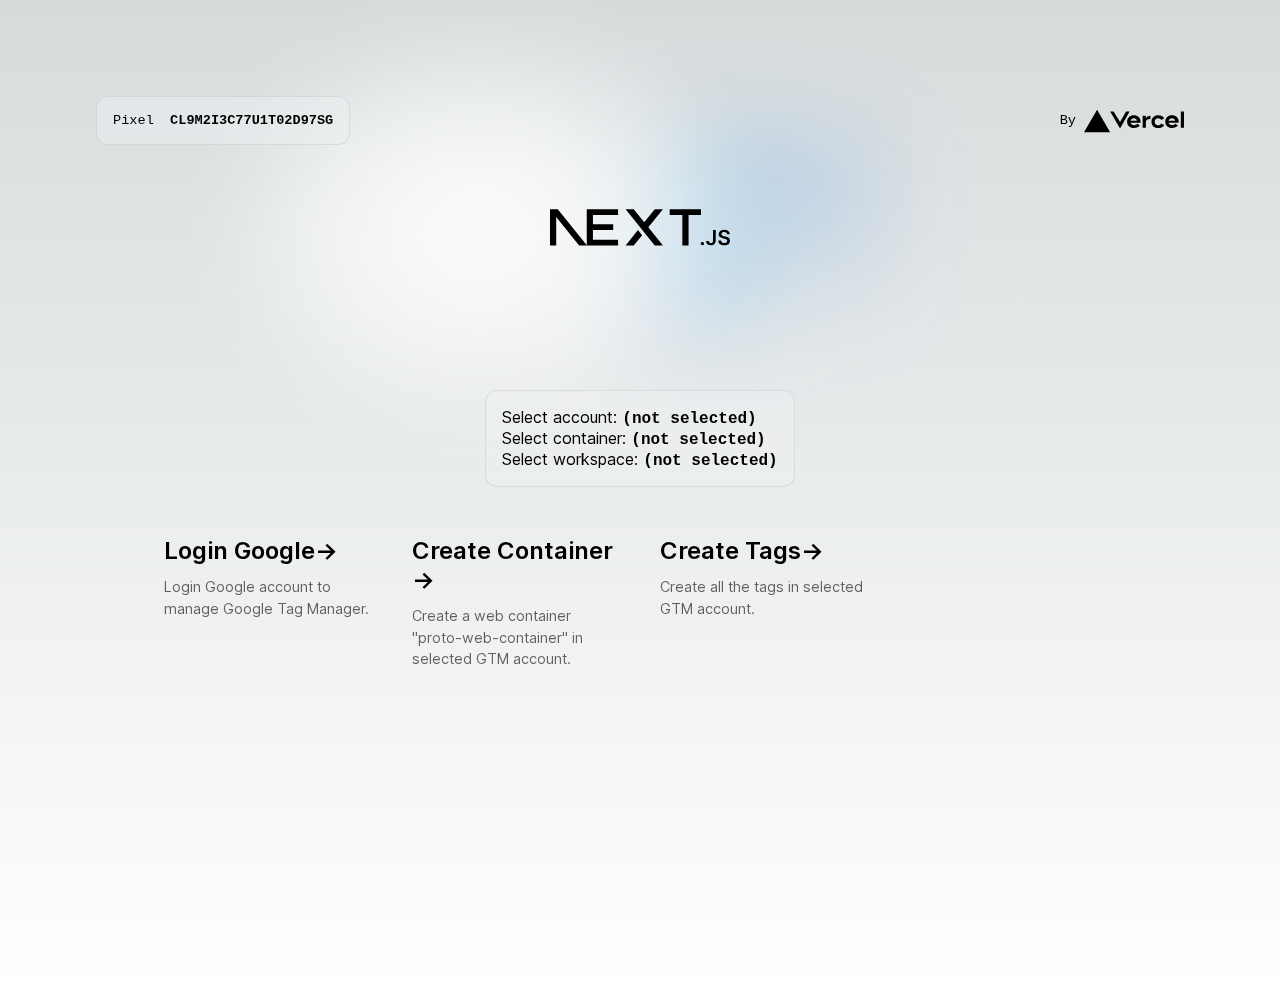
==== index.html @ f596ef92 "Updates" ====
<!DOCTYPE html><html lang="en"><head><meta charSet="utf-8"/><meta name="viewport" content="width=device-width, initial-scale=1"/><link rel="preload" href="/_next/static/media/c9a5bc6a7c948fb0-s.p.woff2" as="font" crossorigin="" type="font/woff2"/><link rel="preload" as="image" href="/vercel.svg" fetchPriority="high"/><link rel="preload" as="image" href="/next.svg" fetchPriority="high"/><link rel="stylesheet" href="/_next/static/css/3585f437b5dd71d5.css" crossorigin="" data-precedence="next"/><link rel="stylesheet" href="/_next/static/css/065574dea08cd1c6.css" crossorigin="" data-precedence="next"/><link rel="preload" as="script" fetchPriority="low" href="/_next/static/chunks/webpack-665f0b15653641d6.js" crossorigin=""/><script src="/_next/static/chunks/fd9d1056-516b58327fb05db5.js" async="" crossorigin=""></script><script src="/_next/static/chunks/938-70be039c1f32b59d.js" async="" crossorigin=""></script><script src="/_next/static/chunks/main-app-c4f321d93712922e.js" async="" crossorigin=""></script><script src="/_next/static/chunks/986-0ae8eedffdc96296.js" async=""></script><script src="/_next/static/chunks/app/page-377731b33143f726.js" async=""></script><script src="/_next/static/chunks/app/layout-56bcc940c32a8d6e.js" async=""></script><title>Create Next App</title><meta name="description" content="Generated by create next app"/><link rel="icon" href="/favicon.ico" type="image/x-icon" sizes="16x16"/><meta name="next-size-adjust"/><script src="/_next/static/chunks/polyfills-c67a75d1b6f99dc8.js" crossorigin="" noModule=""></script></head><body class="__className_e66fe9"><main class="page_main__GlU4n"><div class="page_description__86bsR"><p>Pixel  <code class="page_code__9lUUd">CL9M2I3C77U1T02D97SG</code></p><div><a href="https://vercel.com?utm_source=create-next-app&amp;utm_medium=appdir-template&amp;utm_campaign=create-next-app" target="_blank" rel="noopener noreferrer">By<!-- --> <img alt="Vercel Logo" fetchPriority="high" width="100" height="24" decoding="async" data-nimg="1" class="page_vercelLogo__rOY_u" style="color:transparent" src="/vercel.svg"/></a></div></div><div class="page_center__5oHG7"><img alt="Next.js Logo" fetchPriority="high" width="180" height="37" decoding="async" data-nimg="1" class="page_logo__7fc9l" style="color:transparent" src="/next.svg"/></div><div class="page_gtm_connection__pCqu7"><div><p class="page_center_text__TiXxN">Select account: <code class="page_code__9lUUd">(not selected)</code><br/>Select container: <code class="page_code__9lUUd">(not selected)</code><br/>Select workspace: <code class="page_code__9lUUd">(not selected)</code><br/></p></div><div class="page_grid__f5Kdy"><a class="page_card__QV0Om" target="_blank" rel="noopener noreferrer"><h2>Login Google<span>-&gt;</span></h2><p>Login Google account to manage Google Tag Manager.</p></a><a class="page_card__QV0Om" target="_blank" rel="noopener noreferrer"><h2>Create Container<span>-&gt;</span></h2><p>Create a web container &quot;proto-web-container&quot; in selected GTM account.</p></a><a class="page_card__QV0Om" target="_blank" rel="noopener noreferrer"><h2>Create Tags<span>-&gt;</span></h2><p>Create all the tags in selected GTM account.</p></a></div><p style="display:none">Accounts:</p><div class="page_grid__f5Kdy"></div><p style="display:none">Containers:</p><div class="page_grid__f5Kdy"></div><p style="display:none">Workspaces:</p><div class="page_grid__f5Kdy"></div><p style="display:none">Tags:</p><div class="page_grid__f5Kdy"></div></div></main><script src="/_next/static/chunks/webpack-665f0b15653641d6.js" crossorigin="" async=""></script><script>(self.__next_f=self.__next_f||[]).push([0]);self.__next_f.push([2,null])</script><script>self.__next_f.push([1,"1:HL[\"/_next/static/media/c9a5bc6a7c948fb0-s.p.woff2\",\"font\",{\"crossOrigin\":\"\",\"type\":\"font/woff2\"}]\n2:HL[\"/_next/static/css/3585f437b5dd71d5.css\",\"style\",{\"crossOrigin\":\"\"}]\n0:\"$L3\"\n"])</script><script>self.__next_f.push([1,"4:HL[\"/_next/static/css/065574dea08cd1c6.css\",\"style\",{\"crossOrigin\":\"\"}]\n"])</script><script>self.__next_f.push([1,"5:I[7690,[],\"\"]\n7:I[7831,[],\"\"]\n8:I[1471,[\"986\",\"static/chunks/986-0ae8eedffdc96296.js\",\"931\",\"static/chunks/app/page-377731b33143f726.js\"],\"\"]\n9:I[5613,[],\"\"]\na:I[1778,[],\"\"]\nb:I[189,[\"185\",\"static/chunks/app/layout-56bcc940c32a8d6e.js\"],\"\"]\nd:I[8955,[],\"\"]\n"])</script><script>self.__next_f.push([1,"3:[[[\"$\",\"link\",\"0\",{\"rel\":\"stylesheet\",\"href\":\"/_next/static/css/3585f437b5dd71d5.css\",\"precedence\":\"next\",\"crossOrigin\":\"\"}]],[\"$\",\"$L5\",null,{\"buildId\":\"qOsX9T-ETbEd7S3Q0DrpA\",\"assetPrefix\":\"\",\"initialCanonicalUrl\":\"/\",\"initialTree\":[\"\",{\"children\":[\"__PAGE__\",{}]},\"$undefined\",\"$undefined\",true],\"initialSeedData\":[\"\",{\"children\":[\"__PAGE__\",{},[\"$L6\",[\"$\",\"$L7\",null,{\"propsForComponent\":{\"params\":{}},\"Component\":\"$8\",\"isStaticGeneration\":true}],null]]},[null,[\"$\",\"html\",null,{\"lang\":\"en\",\"children\":[\"$\",\"body\",null,{\"className\":\"__className_e66fe9\",\"children\":[[\"$\",\"$L9\",null,{\"parallelRouterKey\":\"children\",\"segmentPath\":[\"children\"],\"loading\":\"$undefined\",\"loadingStyles\":\"$undefined\",\"loadingScripts\":\"$undefined\",\"hasLoading\":false,\"error\":\"$undefined\",\"errorStyles\":\"$undefined\",\"errorScripts\":\"$undefined\",\"template\":[\"$\",\"$La\",null,{}],\"templateStyles\":\"$undefined\",\"templateScripts\":\"$undefined\",\"notFound\":[[\"$\",\"title\",null,{\"children\":\"404: This page could not be found.\"}],[\"$\",\"div\",null,{\"style\":{\"fontFamily\":\"system-ui,\\\"Segoe UI\\\",Roboto,Helvetica,Arial,sans-serif,\\\"Apple Color Emoji\\\",\\\"Segoe UI Emoji\\\"\",\"height\":\"100vh\",\"textAlign\":\"center\",\"display\":\"flex\",\"flexDirection\":\"column\",\"alignItems\":\"center\",\"justifyContent\":\"center\"},\"children\":[\"$\",\"div\",null,{\"children\":[[\"$\",\"style\",null,{\"dangerouslySetInnerHTML\":{\"__html\":\"body{color:#000;background:#fff;margin:0}.next-error-h1{border-right:1px solid rgba(0,0,0,.3)}@media (prefers-color-scheme:dark){body{color:#fff;background:#000}.next-error-h1{border-right:1px solid rgba(255,255,255,.3)}}\"}}],[\"$\",\"h1\",null,{\"className\":\"next-error-h1\",\"style\":{\"display\":\"inline-block\",\"margin\":\"0 20px 0 0\",\"padding\":\"0 23px 0 0\",\"fontSize\":24,\"fontWeight\":500,\"verticalAlign\":\"top\",\"lineHeight\":\"49px\"},\"children\":\"404\"}],[\"$\",\"div\",null,{\"style\":{\"display\":\"inline-block\"},\"children\":[\"$\",\"h2\",null,{\"style\":{\"fontSize\":14,\"fontWeight\":400,\"lineHeight\":\"49px\",\"margin\":0},\"children\":\"This page could not be found.\"}]}]]}]}]],\"notFoundStyles\":[],\"styles\":[[\"$\",\"link\",\"0\",{\"rel\":\"stylesheet\",\"href\":\"/_next/static/css/065574dea08cd1c6.css\",\"precedence\":\"next\",\"crossOrigin\":\"\"}]]}],[\"$\",\"$Lb\",null,{}]]}]}],null]],\"initialHead\":[false,\"$Lc\"],\"globalErrorComponent\":\"$d\"}]]\n"])</script><script>self.__next_f.push([1,"c:[[\"$\",\"meta\",\"0\",{\"name\":\"viewport\",\"content\":\"width=device-width, initial-scale=1\"}],[\"$\",\"meta\",\"1\",{\"charSet\":\"utf-8\"}],[\"$\",\"title\",\"2\",{\"children\":\"Create Next App\"}],[\"$\",\"meta\",\"3\",{\"name\":\"description\",\"content\":\"Generated by create next app\"}],[\"$\",\"link\",\"4\",{\"rel\":\"icon\",\"href\":\"/favicon.ico\",\"type\":\"image/x-icon\",\"sizes\":\"16x16\"}],[\"$\",\"meta\",\"5\",{\"name\":\"next-size-adjust\"}]]\n6:null\n"])</script><script>self.__next_f.push([1,""])</script></body></html>
---- _next/static/css/3585f437b5dd71d5.css ----
@font-face{font-family:__Inter_e66fe9;font-style:normal;font-weight:100 900;font-display:swap;src:url(/_next/static/media/ec159349637c90ad-s.woff2) format("woff2");unicode-range:U+0460-052f,U+1c80-1c88,U+20b4,U+2de0-2dff,U+a640-a69f,U+fe2e-fe2f}@font-face{font-family:__Inter_e66fe9;font-style:normal;font-weight:100 900;font-display:swap;src:url(/_next/static/media/513657b02c5c193f-s.woff2) format("woff2");unicode-range:U+0301,U+0400-045f,U+0490-0491,U+04b0-04b1,U+2116}@font-face{font-family:__Inter_e66fe9;font-style:normal;font-weight:100 900;font-display:swap;src:url(/_next/static/media/fd4db3eb5472fc27-s.woff2) format("woff2");unicode-range:U+1f??}@font-face{font-family:__Inter_e66fe9;font-style:normal;font-weight:100 900;font-display:swap;src:url(/_next/static/media/51ed15f9841b9f9d-s.woff2) format("woff2");unicode-range:U+0370-03ff}@font-face{font-family:__Inter_e66fe9;font-style:normal;font-weight:100 900;font-display:swap;src:url(/_next/static/media/05a31a2ca4975f99-s.woff2) format("woff2");unicode-range:U+0102-0103,U+0110-0111,U+0128-0129,U+0168-0169,U+01a0-01a1,U+01af-01b0,U+0300-0301,U+0303-0304,U+0308-0309,U+0323,U+0329,U+1ea0-1ef9,U+20ab}@font-face{font-family:__Inter_e66fe9;font-style:normal;font-weight:100 900;font-display:swap;src:url(/_next/static/media/d6b16ce4a6175f26-s.woff2) format("woff2");unicode-range:U+0100-02af,U+0304,U+0308,U+0329,U+1e00-1e9f,U+1ef2-1eff,U+2020,U+20a0-20ab,U+20ad-20cf,U+2113,U+2c60-2c7f,U+a720-a7ff}@font-face{font-family:__Inter_e66fe9;font-style:normal;font-weight:100 900;font-display:swap;src:url(/_next/static/media/c9a5bc6a7c948fb0-s.p.woff2) format("woff2");unicode-range:U+00??,U+0131,U+0152-0153,U+02bb-02bc,U+02c6,U+02da,U+02dc,U+0304,U+0308,U+0329,U+2000-206f,U+2074,U+20ac,U+2122,U+2191,U+2193,U+2212,U+2215,U+feff,U+fffd}@font-face{font-family:__Inter_Fallback_e66fe9;src:local("Arial");ascent-override:90.20%;descent-override:22.48%;line-gap-override:0.00%;size-adjust:107.40%}.__className_e66fe9{font-family:__Inter_e66fe9,__Inter_Fallback_e66fe9;font-style:normal}:root{--max-width:1100px;--border-radius:12px;--font-mono:ui-monospace,Menlo,Monaco,"Cascadia Mono","Segoe UI Mono","Roboto Mono","Oxygen Mono","Ubuntu Monospace","Source Code Pro","Fira Mono","Droid Sans Mono","Courier New",monospace;--foreground-rgb:0,0,0;--background-start-rgb:214,219,220;--background-end-rgb:255,255,255;--primary-glow:conic-gradient(from 180deg at 50% 50%,#16abff33 0deg,#0885ff33 55deg,#54d6ff33 120deg,#0071ff33 160deg,transparent 360deg);--secondary-glow:radial-gradient(#fff,hsla(0,0%,100%,0));--tile-start-rgb:239,245,249;--tile-end-rgb:228,232,233;--tile-border:conic-gradient(#00000080,#00000040,#00000030,#00000020,#00000010,#00000010,#00000080);--callout-rgb:238,240,241;--callout-border-rgb:172,175,176;--card-rgb:180,185,188;--card-border-rgb:131,134,135}@media (prefers-color-scheme:dark){:root{--foreground-rgb:255,255,255;--background-start-rgb:0,0,0;--background-end-rgb:0,0,0;--primary-glow:radial-gradient(rgba(1,65,255,.4),rgba(1,65,255,0));--secondary-glow:linear-gradient(to bottom right,rgba(1,65,255,0),rgba(1,65,255,0),rgba(1,65,255,.3));--tile-start-rgb:2,13,46;--tile-end-rgb:2,5,19;--tile-border:conic-gradient(#ffffff80,#ffffff40,#ffffff30,#ffffff20,#ffffff10,#ffffff10,#ffffff80);--callout-rgb:20,20,20;--callout-border-rgb:108,108,108;--card-rgb:100,100,100;--card-border-rgb:200,200,200}}*{box-sizing:border-box;padding:0;margin:0}body,html{max-width:100vw;overflow-x:hidden}body{color:rgb(var(--foreground-rgb));background:linear-gradient(to bottom,transparent,rgb(var(--background-end-rgb))) rgb(var(--background-start-rgb))}a{color:inherit;text-decoration:none}@media (prefers-color-scheme:dark){html{color-scheme:dark}}
---- _next/static/css/065574dea08cd1c6.css ----
.page_main__GlU4n{padding:6rem;min-height:100vh}.page_gtm_connection__pCqu7,.page_main__GlU4n{display:flex;flex-direction:column;justify-content:space-between;align-items:center}.page_gtm_connection__pCqu7{padding:3rem;max-width:100%}.page_center_text__TiXxN{position:relative;margin:2rem;padding:1rem;background-color:rgba(var(--callout-rgb),.5);border:1px solid rgba(var(--callout-border-rgb),.3);border-radius:var(--border-radius)}.page_description__86bsR{display:inherit;justify-content:inherit;align-items:inherit;font-size:.85rem;max-width:var(--max-width);width:100%;z-index:2;font-family:var(--font-mono)}.page_description__86bsR a{display:flex;justify-content:center;align-items:center;gap:.5rem}.page_description__86bsR p{position:relative;margin:0;padding:1rem;background-color:rgba(var(--callout-rgb),.5);border:1px solid rgba(var(--callout-border-rgb),.3);border-radius:var(--border-radius)}.page_code__9lUUd{font-weight:700;font-family:var(--font-mono)}.page_grid__f5Kdy{display:grid;grid-template-columns:repeat(4,minmax(25%,auto));max-width:100%;width:var(--max-width);margin-bottom:2rem}.page_card__QV0Om{padding:1rem 1.2rem;border-radius:var(--border-radius);background:rgba(var(--card-rgb),0);border:1px solid rgba(var(--card-border-rgb),0);transition:background .2s,border .2s}.page_card__QV0Om span{display:inline-block;transition:transform .2s}.page_card__QV0Om h2{font-weight:600;margin-bottom:.7rem}.page_card__QV0Om p{margin:0;opacity:.6;font-size:.9rem;line-height:1.5;max-width:30ch}.page_center__5oHG7{display:flex;justify-content:center;align-items:center;position:relative;padding:4rem 0}.page_center__5oHG7:before{background:var(--secondary-glow);border-radius:50%;width:480px;height:360px;margin-left:-400px}.page_center__5oHG7:after{background:var(--primary-glow);width:240px;height:180px;z-index:-1}.page_center__5oHG7:after,.page_center__5oHG7:before{content:"";left:50%;position:absolute;filter:blur(45px);transform:translateZ(0)}.page_logo__7fc9l{position:relative}@media (hover:hover) and (pointer:fine){.page_card__QV0Om:hover{background:rgba(var(--card-rgb),.1);border:1px solid rgba(var(--card-border-rgb),.15)}.page_card__QV0Om:hover span{transform:translateX(4px)}}@media (prefers-reduced-motion){.page_card__QV0Om:hover span{transform:none}}@media (max-width:700px){.page_content__kDoxQ{padding:4rem}.page_grid__f5Kdy{grid-template-columns:1fr;margin-bottom:120px;max-width:320px;text-align:center}.page_card__QV0Om{padding:1rem 2.5rem}.page_card__QV0Om h2{margin-bottom:.5rem}.page_center__5oHG7{padding:8rem 0 6rem}.page_center__5oHG7:before{transform:none;height:300px}.page_description__86bsR{font-size:.8rem}.page_description__86bsR a{padding:1rem}.page_description__86bsR div,.page_description__86bsR p{display:flex;justify-content:center;position:fixed;width:100%}.page_description__86bsR p{align-items:center;inset:0 0 auto;padding:2rem 1rem 1.4rem;border-radius:0;border:none;border-bottom:1px solid rgba(var(--callout-border-rgb),.25);background:linear-gradient(to bottom,rgba(var(--background-start-rgb),1),rgba(var(--callout-rgb),.5));background-clip:padding-box;-webkit-backdrop-filter:blur(24px);backdrop-filter:blur(24px)}.page_description__86bsR div{align-items:flex-end;pointer-events:none;inset:auto 0 0;padding:2rem;height:200px;background:linear-gradient(to bottom,transparent 0,rgb(var(--background-end-rgb)) 40%);z-index:1}}@media (min-width:701px) and (max-width:1120px){.page_grid__f5Kdy{grid-template-columns:repeat(2,50%)}}@media (prefers-color-scheme:dark){.page_vercelLogo__rOY_u{filter:invert(1)}.page_logo__7fc9l{filter:invert(1) drop-shadow(0 0 .3rem #ffffff70)}}@keyframes page_rotate__durgN{0%{transform:rotate(1turn)}to{transform:rotate(0deg)}}
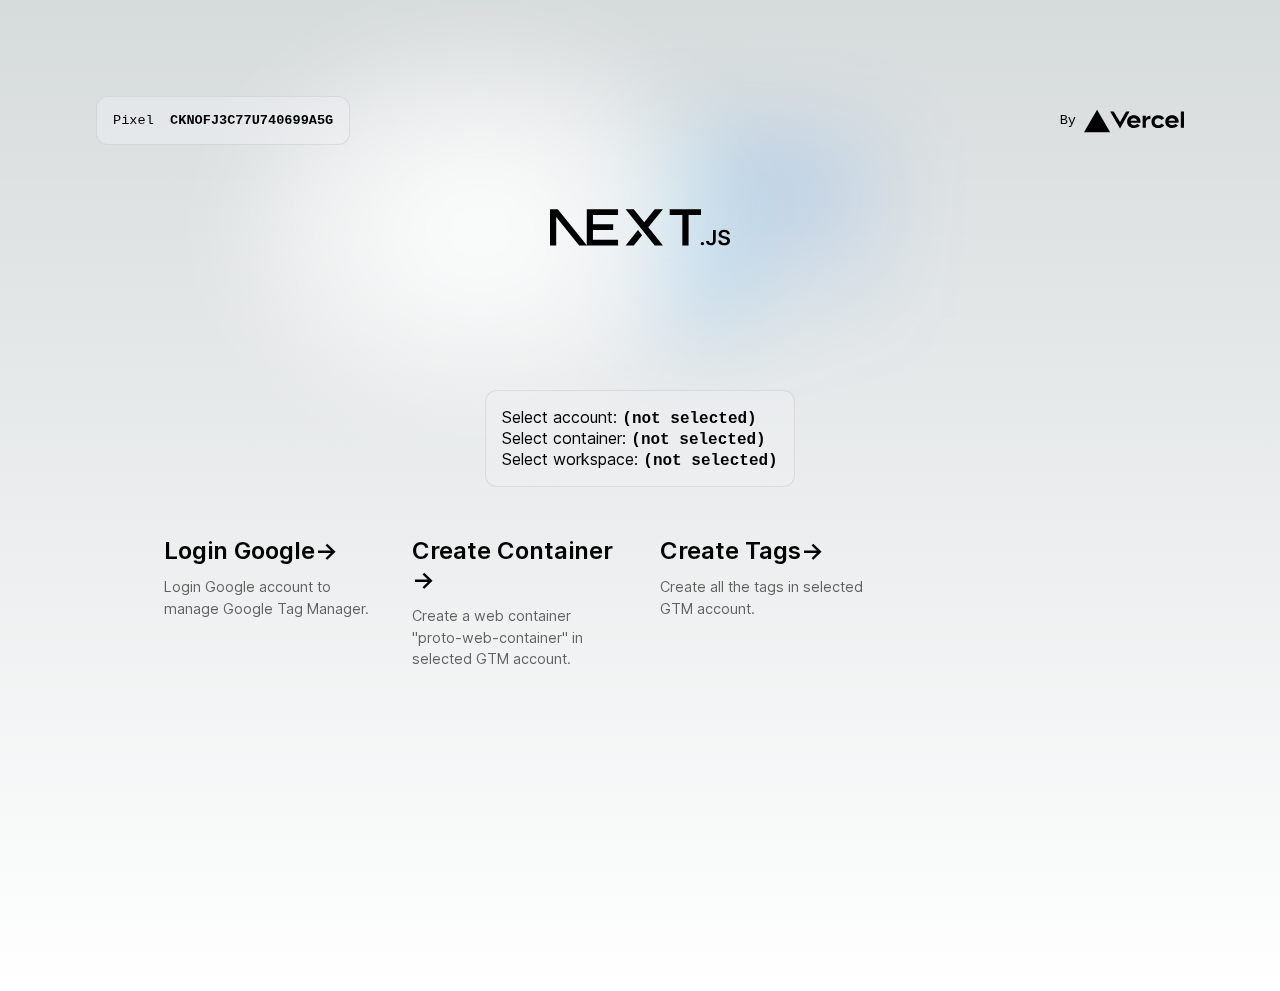
==== commit 75fbb0e4: "Updates" ====
--- a/index.html
+++ b/index.html
@@ -1 +1 @@
-<!DOCTYPE html><html lang="en"><head><meta charSet="utf-8"/><meta name="viewport" content="width=device-width, initial-scale=1"/><link rel="preload" href="/_next/static/media/c9a5bc6a7c948fb0-s.p.woff2" as="font" crossorigin="" type="font/woff2"/><link rel="preload" as="image" href="/vercel.svg" fetchPriority="high"/><link rel="preload" as="image" href="/next.svg" fetchPriority="high"/><link rel="stylesheet" href="/_next/static/css/3585f437b5dd71d5.css" crossorigin="" data-precedence="next"/><link rel="stylesheet" href="/_next/static/css/065574dea08cd1c6.css" crossorigin="" data-precedence="next"/><link rel="preload" as="script" fetchPriority="low" href="/_next/static/chunks/webpack-665f0b15653641d6.js" crossorigin=""/><script src="/_next/static/chunks/fd9d1056-516b58327fb05db5.js" async="" crossorigin=""></script><script src="/_next/static/chunks/938-70be039c1f32b59d.js" async="" crossorigin=""></script><script src="/_next/static/chunks/main-app-c4f321d93712922e.js" async="" crossorigin=""></script><script src="/_next/static/chunks/986-0ae8eedffdc96296.js" async=""></script><script src="/_next/static/chunks/app/page-377731b33143f726.js" async=""></script><script src="/_next/static/chunks/app/layout-56bcc940c32a8d6e.js" async=""></script><title>Create Next App</title><meta name="description" content="Generated by create next app"/><link rel="icon" href="/favicon.ico" type="image/x-icon" sizes="16x16"/><meta name="next-size-adjust"/><script src="/_next/static/chunks/polyfills-c67a75d1b6f99dc8.js" crossorigin="" noModule=""></script></head><body class="__className_e66fe9"><main class="page_main__GlU4n"><div class="page_description__86bsR"><p>Pixel  <code class="page_code__9lUUd">CL9M2I3C77U1T02D97SG</code></p><div><a href="https://vercel.com?utm_source=create-next-app&amp;utm_medium=appdir-template&amp;utm_campaign=create-next-app" target="_blank" rel="noopener noreferrer">By<!-- --> <img alt="Vercel Logo" fetchPriority="high" width="100" height="24" decoding="async" data-nimg="1" class="page_vercelLogo__rOY_u" style="color:transparent" src="/vercel.svg"/></a></div></div><div class="page_center__5oHG7"><img alt="Next.js Logo" fetchPriority="high" width="180" height="37" decoding="async" data-nimg="1" class="page_logo__7fc9l" style="color:transparent" src="/next.svg"/></div><div class="page_gtm_connection__pCqu7"><div><p class="page_center_text__TiXxN">Select account: <code class="page_code__9lUUd">(not selected)</code><br/>Select container: <code class="page_code__9lUUd">(not selected)</code><br/>Select workspace: <code class="page_code__9lUUd">(not selected)</code><br/></p></div><div class="page_grid__f5Kdy"><a class="page_card__QV0Om" target="_blank" rel="noopener noreferrer"><h2>Login Google<span>-&gt;</span></h2><p>Login Google account to manage Google Tag Manager.</p></a><a class="page_card__QV0Om" target="_blank" rel="noopener noreferrer"><h2>Create Container<span>-&gt;</span></h2><p>Create a web container &quot;proto-web-container&quot; in selected GTM account.</p></a><a class="page_card__QV0Om" target="_blank" rel="noopener noreferrer"><h2>Create Tags<span>-&gt;</span></h2><p>Create all the tags in selected GTM account.</p></a></div><p style="display:none">Accounts:</p><div class="page_grid__f5Kdy"></div><p style="display:none">Containers:</p><div class="page_grid__f5Kdy"></div><p style="display:none">Workspaces:</p><div class="page_grid__f5Kdy"></div><p style="display:none">Tags:</p><div class="page_grid__f5Kdy"></div></div></main><script src="/_next/static/chunks/webpack-665f0b15653641d6.js" crossorigin="" async=""></script><script>(self.__next_f=self.__next_f||[]).push([0]);self.__next_f.push([2,null])</script><script>self.__next_f.push([1,"1:HL[\"/_next/static/media/c9a5bc6a7c948fb0-s.p.woff2\",\"font\",{\"crossOrigin\":\"\",\"type\":\"font/woff2\"}]\n2:HL[\"/_next/static/css/3585f437b5dd71d5.css\",\"style\",{\"crossOrigin\":\"\"}]\n0:\"$L3\"\n"])</script><script>self.__next_f.push([1,"4:HL[\"/_next/static/css/065574dea08cd1c6.css\",\"style\",{\"crossOrigin\":\"\"}]\n"])</script><script>self.__next_f.push([1,"5:I[7690,[],\"\"]\n7:I[7831,[],\"\"]\n8:I[1471,[\"986\",\"static/chunks/986-0ae8eedffdc96296.js\",\"931\",\"static/chunks/app/page-377731b33143f726.js\"],\"\"]\n9:I[5613,[],\"\"]\na:I[1778,[],\"\"]\nb:I[189,[\"185\",\"static/chunks/app/layout-56bcc940c32a8d6e.js\"],\"\"]\nd:I[8955,[],\"\"]\n"])</script><script>self.__next_f.push([1,"3:[[[\"$\",\"link\",\"0\",{\"rel\":\"stylesheet\",\"href\":\"/_next/static/css/3585f437b5dd71d5.css\",\"precedence\":\"next\",\"crossOrigin\":\"\"}]],[\"$\",\"$L5\",null,{\"buildId\":\"qOsX9T-ETbEd7S3Q0DrpA\",\"assetPrefix\":\"\",\"initialCanonicalUrl\":\"/\",\"initialTree\":[\"\",{\"children\":[\"__PAGE__\",{}]},\"$undefined\",\"$undefined\",true],\"initialSeedData\":[\"\",{\"children\":[\"__PAGE__\",{},[\"$L6\",[\"$\",\"$L7\",null,{\"propsForComponent\":{\"params\":{}},\"Component\":\"$8\",\"isStaticGeneration\":true}],null]]},[null,[\"$\",\"html\",null,{\"lang\":\"en\",\"children\":[\"$\",\"body\",null,{\"className\":\"__className_e66fe9\",\"children\":[[\"$\",\"$L9\",null,{\"parallelRouterKey\":\"children\",\"segmentPath\":[\"children\"],\"loading\":\"$undefined\",\"loadingStyles\":\"$undefined\",\"loadingScripts\":\"$undefined\",\"hasLoading\":false,\"error\":\"$undefined\",\"errorStyles\":\"$undefined\",\"errorScripts\":\"$undefined\",\"template\":[\"$\",\"$La\",null,{}],\"templateStyles\":\"$undefined\",\"templateScripts\":\"$undefined\",\"notFound\":[[\"$\",\"title\",null,{\"children\":\"404: This page could not be found.\"}],[\"$\",\"div\",null,{\"style\":{\"fontFamily\":\"system-ui,\\\"Segoe UI\\\",Roboto,Helvetica,Arial,sans-serif,\\\"Apple Color Emoji\\\",\\\"Segoe UI Emoji\\\"\",\"height\":\"100vh\",\"textAlign\":\"center\",\"display\":\"flex\",\"flexDirection\":\"column\",\"alignItems\":\"center\",\"justifyContent\":\"center\"},\"children\":[\"$\",\"div\",null,{\"children\":[[\"$\",\"style\",null,{\"dangerouslySetInnerHTML\":{\"__html\":\"body{color:#000;background:#fff;margin:0}.next-error-h1{border-right:1px solid rgba(0,0,0,.3)}@media (prefers-color-scheme:dark){body{color:#fff;background:#000}.next-error-h1{border-right:1px solid rgba(255,255,255,.3)}}\"}}],[\"$\",\"h1\",null,{\"className\":\"next-error-h1\",\"style\":{\"display\":\"inline-block\",\"margin\":\"0 20px 0 0\",\"padding\":\"0 23px 0 0\",\"fontSize\":24,\"fontWeight\":500,\"verticalAlign\":\"top\",\"lineHeight\":\"49px\"},\"children\":\"404\"}],[\"$\",\"div\",null,{\"style\":{\"display\":\"inline-block\"},\"children\":[\"$\",\"h2\",null,{\"style\":{\"fontSize\":14,\"fontWeight\":400,\"lineHeight\":\"49px\",\"margin\":0},\"children\":\"This page could not be found.\"}]}]]}]}]],\"notFoundStyles\":[],\"styles\":[[\"$\",\"link\",\"0\",{\"rel\":\"stylesheet\",\"href\":\"/_next/static/css/065574dea08cd1c6.css\",\"precedence\":\"next\",\"crossOrigin\":\"\"}]]}],[\"$\",\"$Lb\",null,{}]]}]}],null]],\"initialHead\":[false,\"$Lc\"],\"globalErrorComponent\":\"$d\"}]]\n"])</script><script>self.__next_f.push([1,"c:[[\"$\",\"meta\",\"0\",{\"name\":\"viewport\",\"content\":\"width=device-width, initial-scale=1\"}],[\"$\",\"meta\",\"1\",{\"charSet\":\"utf-8\"}],[\"$\",\"title\",\"2\",{\"children\":\"Create Next App\"}],[\"$\",\"meta\",\"3\",{\"name\":\"description\",\"content\":\"Generated by create next app\"}],[\"$\",\"link\",\"4\",{\"rel\":\"icon\",\"href\":\"/favicon.ico\",\"type\":\"image/x-icon\",\"sizes\":\"16x16\"}],[\"$\",\"meta\",\"5\",{\"name\":\"next-size-adjust\"}]]\n6:null\n"])</script><script>self.__next_f.push([1,""])</script></body></html>+<!DOCTYPE html><html lang="en"><head><meta charSet="utf-8"/><meta name="viewport" content="width=device-width, initial-scale=1"/><link rel="preload" href="/_next/static/media/c9a5bc6a7c948fb0-s.p.woff2" as="font" crossorigin="" type="font/woff2"/><link rel="preload" as="image" href="/vercel.svg" fetchPriority="high"/><link rel="preload" as="image" href="/next.svg" fetchPriority="high"/><link rel="stylesheet" href="/_next/static/css/3585f437b5dd71d5.css" crossorigin="" data-precedence="next"/><link rel="stylesheet" href="/_next/static/css/065574dea08cd1c6.css" crossorigin="" data-precedence="next"/><link rel="preload" as="script" fetchPriority="low" href="/_next/static/chunks/webpack-665f0b15653641d6.js" crossorigin=""/><script src="/_next/static/chunks/fd9d1056-516b58327fb05db5.js" async="" crossorigin=""></script><script src="/_next/static/chunks/938-70be039c1f32b59d.js" async="" crossorigin=""></script><script src="/_next/static/chunks/main-app-c4f321d93712922e.js" async="" crossorigin=""></script><script src="/_next/static/chunks/986-0ae8eedffdc96296.js" async=""></script><script src="/_next/static/chunks/app/page-2179d88543104ec2.js" async=""></script><script src="/_next/static/chunks/app/layout-c5a9e30f8e477c23.js" async=""></script><title>Create Next App</title><meta name="description" content="Generated by create next app"/><link rel="icon" href="/favicon.ico" type="image/x-icon" sizes="16x16"/><meta name="next-size-adjust"/><script src="/_next/static/chunks/polyfills-c67a75d1b6f99dc8.js" crossorigin="" noModule=""></script></head><body class="__className_e66fe9"><main class="page_main__GlU4n"><div class="page_description__86bsR"><p>Pixel  <code class="page_code__9lUUd">CKNOFJ3C77U740699A5G</code></p><div><a href="https://vercel.com?utm_source=create-next-app&amp;utm_medium=appdir-template&amp;utm_campaign=create-next-app" target="_blank" rel="noopener noreferrer">By<!-- --> <img alt="Vercel Logo" fetchPriority="high" width="100" height="24" decoding="async" data-nimg="1" class="page_vercelLogo__rOY_u" style="color:transparent" src="/vercel.svg"/></a></div></div><div class="page_center__5oHG7"><img alt="Next.js Logo" fetchPriority="high" width="180" height="37" decoding="async" data-nimg="1" class="page_logo__7fc9l" style="color:transparent" src="/next.svg"/></div><div class="page_gtm_connection__pCqu7"><div><p class="page_center_text__TiXxN">Select account: <code class="page_code__9lUUd">(not selected)</code><br/>Select container: <code class="page_code__9lUUd">(not selected)</code><br/>Select workspace: <code class="page_code__9lUUd">(not selected)</code><br/></p></div><div class="page_grid__f5Kdy"><a class="page_card__QV0Om" target="_blank" rel="noopener noreferrer"><h2>Login Google<span>-&gt;</span></h2><p>Login Google account to manage Google Tag Manager.</p></a><a class="page_card__QV0Om" target="_blank" rel="noopener noreferrer"><h2>Create Container<span>-&gt;</span></h2><p>Create a web container &quot;proto-web-container&quot; in selected GTM account.</p></a><a class="page_card__QV0Om" target="_blank" rel="noopener noreferrer"><h2>Create Tags<span>-&gt;</span></h2><p>Create all the tags in selected GTM account.</p></a></div><p style="display:none">Accounts:</p><div class="page_grid__f5Kdy"></div><p style="display:none">Containers:</p><div class="page_grid__f5Kdy"></div><p style="display:none">Workspaces:</p><div class="page_grid__f5Kdy"></div><p style="display:none">Tags:</p><div class="page_grid__f5Kdy"></div></div></main><script src="/_next/static/chunks/webpack-665f0b15653641d6.js" crossorigin="" async=""></script><script>(self.__next_f=self.__next_f||[]).push([0]);self.__next_f.push([2,null])</script><script>self.__next_f.push([1,"1:HL[\"/_next/static/media/c9a5bc6a7c948fb0-s.p.woff2\",\"font\",{\"crossOrigin\":\"\",\"type\":\"font/woff2\"}]\n2:HL[\"/_next/static/css/3585f437b5dd71d5.css\",\"style\",{\"crossOrigin\":\"\"}]\n0:\"$L3\"\n"])</script><script>self.__next_f.push([1,"4:HL[\"/_next/static/css/065574dea08cd1c6.css\",\"style\",{\"crossOrigin\":\"\"}]\n"])</script><script>self.__next_f.push([1,"5:I[7690,[],\"\"]\n7:I[7831,[],\"\"]\n8:I[8431,[\"986\",\"static/chunks/986-0ae8eedffdc96296.js\",\"931\",\"static/chunks/app/page-2179d88543104ec2.js\"],\"\"]\n9:I[5613,[],\"\"]\na:I[1778,[],\"\"]\nb:I[189,[\"185\",\"static/chunks/app/layout-c5a9e30f8e477c23.js\"],\"\"]\nd:I[8955,[],\"\"]\n"])</script><script>self.__next_f.push([1,"3:[[[\"$\",\"link\",\"0\",{\"rel\":\"stylesheet\",\"href\":\"/_next/static/css/3585f437b5dd71d5.css\",\"precedence\":\"next\",\"crossOrigin\":\"\"}]],[\"$\",\"$L5\",null,{\"buildId\":\"nVYrU7WE-D9eeKNKeYEj9\",\"assetPrefix\":\"\",\"initialCanonicalUrl\":\"/\",\"initialTree\":[\"\",{\"children\":[\"__PAGE__\",{}]},\"$undefined\",\"$undefined\",true],\"initialSeedData\":[\"\",{\"children\":[\"__PAGE__\",{},[\"$L6\",[\"$\",\"$L7\",null,{\"propsForComponent\":{\"params\":{}},\"Component\":\"$8\",\"isStaticGeneration\":true}],null]]},[null,[\"$\",\"html\",null,{\"lang\":\"en\",\"children\":[\"$\",\"body\",null,{\"className\":\"__className_e66fe9\",\"children\":[[\"$\",\"$L9\",null,{\"parallelRouterKey\":\"children\",\"segmentPath\":[\"children\"],\"loading\":\"$undefined\",\"loadingStyles\":\"$undefined\",\"loadingScripts\":\"$undefined\",\"hasLoading\":false,\"error\":\"$undefined\",\"errorStyles\":\"$undefined\",\"errorScripts\":\"$undefined\",\"template\":[\"$\",\"$La\",null,{}],\"templateStyles\":\"$undefined\",\"templateScripts\":\"$undefined\",\"notFound\":[[\"$\",\"title\",null,{\"children\":\"404: This page could not be found.\"}],[\"$\",\"div\",null,{\"style\":{\"fontFamily\":\"system-ui,\\\"Segoe UI\\\",Roboto,Helvetica,Arial,sans-serif,\\\"Apple Color Emoji\\\",\\\"Segoe UI Emoji\\\"\",\"height\":\"100vh\",\"textAlign\":\"center\",\"display\":\"flex\",\"flexDirection\":\"column\",\"alignItems\":\"center\",\"justifyContent\":\"center\"},\"children\":[\"$\",\"div\",null,{\"children\":[[\"$\",\"style\",null,{\"dangerouslySetInnerHTML\":{\"__html\":\"body{color:#000;background:#fff;margin:0}.next-error-h1{border-right:1px solid rgba(0,0,0,.3)}@media (prefers-color-scheme:dark){body{color:#fff;background:#000}.next-error-h1{border-right:1px solid rgba(255,255,255,.3)}}\"}}],[\"$\",\"h1\",null,{\"className\":\"next-error-h1\",\"style\":{\"display\":\"inline-block\",\"margin\":\"0 20px 0 0\",\"padding\":\"0 23px 0 0\",\"fontSize\":24,\"fontWeight\":500,\"verticalAlign\":\"top\",\"lineHeight\":\"49px\"},\"children\":\"404\"}],[\"$\",\"div\",null,{\"style\":{\"display\":\"inline-block\"},\"children\":[\"$\",\"h2\",null,{\"style\":{\"fontSize\":14,\"fontWeight\":400,\"lineHeight\":\"49px\",\"margin\":0},\"children\":\"This page could not be found.\"}]}]]}]}]],\"notFoundStyles\":[],\"styles\":[[\"$\",\"link\",\"0\",{\"rel\":\"stylesheet\",\"href\":\"/_next/static/css/065574dea08cd1c6.css\",\"precedence\":\"next\",\"crossOrigin\":\"\"}]]}],[\"$\",\"$Lb\",null,{}]]}]}],null]],\"initialHead\":[false,\"$Lc\"],\"globalErrorComponent\":\"$d\"}]]\n"])</script><script>self.__next_f.push([1,"c:[[\"$\",\"meta\",\"0\",{\"name\":\"viewport\",\"content\":\"width=device-width, initial-scale=1\"}],[\"$\",\"meta\",\"1\",{\"charSet\":\"utf-8\"}],[\"$\",\"title\",\"2\",{\"children\":\"Create Next App\"}],[\"$\",\"meta\",\"3\",{\"name\":\"description\",\"content\":\"Generated by create next app\"}],[\"$\",\"link\",\"4\",{\"rel\":\"icon\",\"href\":\"/favicon.ico\",\"type\":\"image/x-icon\",\"sizes\":\"16x16\"}],[\"$\",\"meta\",\"5\",{\"name\":\"next-size-adjust\"}]]\n6:null\n"])</script><script>self.__next_f.push([1,""])</script></body></html>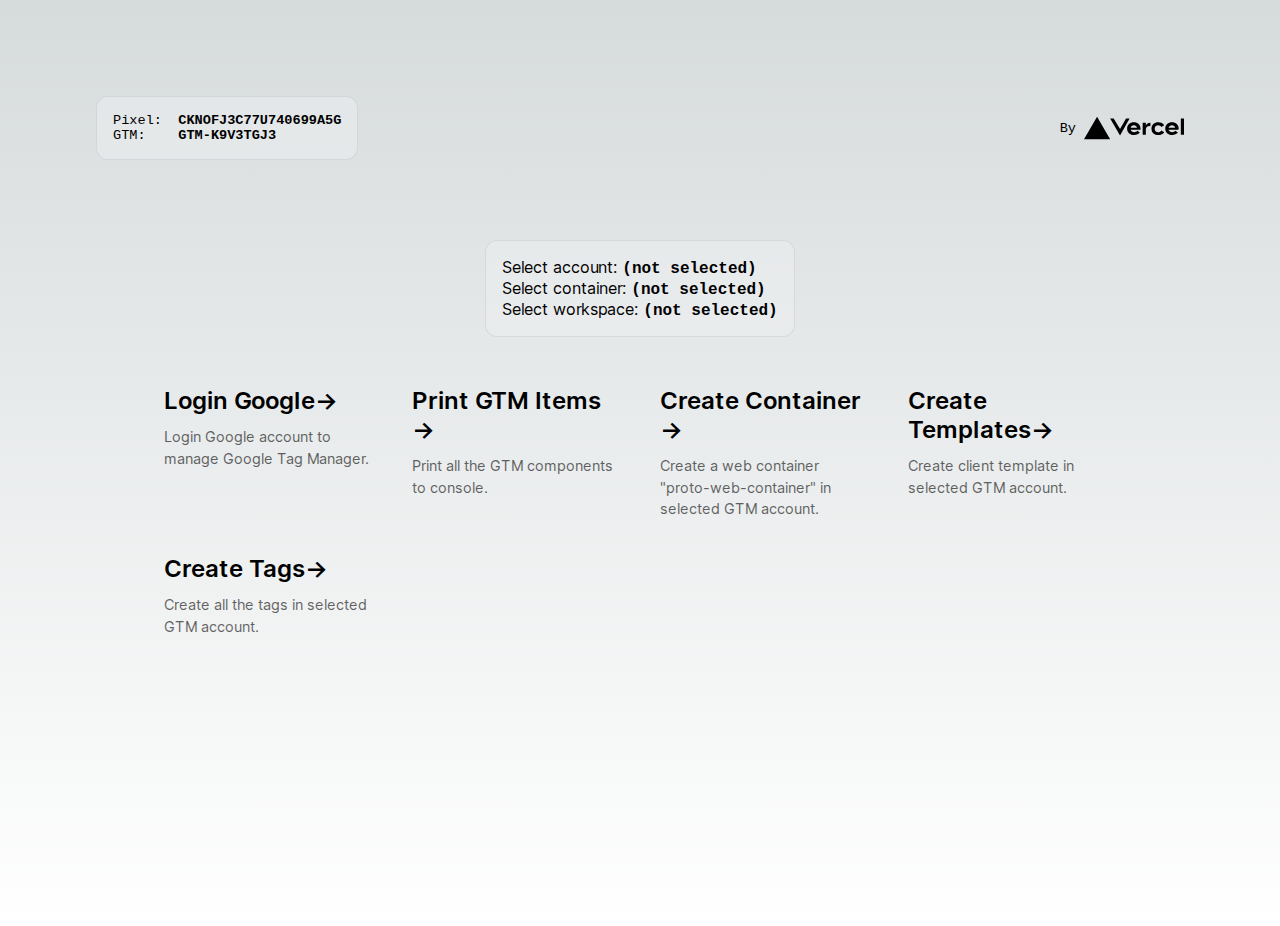
==== commit 17b15074: "Updates" ====
--- a/index.html
+++ b/index.html
@@ -1 +1 @@
-<!DOCTYPE html><html lang="en"><head><meta charSet="utf-8"/><meta name="viewport" content="width=device-width, initial-scale=1"/><link rel="preload" href="/_next/static/media/c9a5bc6a7c948fb0-s.p.woff2" as="font" crossorigin="" type="font/woff2"/><link rel="preload" as="image" href="/vercel.svg" fetchPriority="high"/><link rel="preload" as="image" href="/next.svg" fetchPriority="high"/><link rel="stylesheet" href="/_next/static/css/3585f437b5dd71d5.css" crossorigin="" data-precedence="next"/><link rel="stylesheet" href="/_next/static/css/065574dea08cd1c6.css" crossorigin="" data-precedence="next"/><link rel="preload" as="script" fetchPriority="low" href="/_next/static/chunks/webpack-665f0b15653641d6.js" crossorigin=""/><script src="/_next/static/chunks/fd9d1056-516b58327fb05db5.js" async="" crossorigin=""></script><script src="/_next/static/chunks/938-70be039c1f32b59d.js" async="" crossorigin=""></script><script src="/_next/static/chunks/main-app-c4f321d93712922e.js" async="" crossorigin=""></script><script src="/_next/static/chunks/986-0ae8eedffdc96296.js" async=""></script><script src="/_next/static/chunks/app/page-2179d88543104ec2.js" async=""></script><script src="/_next/static/chunks/app/layout-c5a9e30f8e477c23.js" async=""></script><title>Create Next App</title><meta name="description" content="Generated by create next app"/><link rel="icon" href="/favicon.ico" type="image/x-icon" sizes="16x16"/><meta name="next-size-adjust"/><script src="/_next/static/chunks/polyfills-c67a75d1b6f99dc8.js" crossorigin="" noModule=""></script></head><body class="__className_e66fe9"><main class="page_main__GlU4n"><div class="page_description__86bsR"><p>Pixel  <code class="page_code__9lUUd">CKNOFJ3C77U740699A5G</code></p><div><a href="https://vercel.com?utm_source=create-next-app&amp;utm_medium=appdir-template&amp;utm_campaign=create-next-app" target="_blank" rel="noopener noreferrer">By<!-- --> <img alt="Vercel Logo" fetchPriority="high" width="100" height="24" decoding="async" data-nimg="1" class="page_vercelLogo__rOY_u" style="color:transparent" src="/vercel.svg"/></a></div></div><div class="page_center__5oHG7"><img alt="Next.js Logo" fetchPriority="high" width="180" height="37" decoding="async" data-nimg="1" class="page_logo__7fc9l" style="color:transparent" src="/next.svg"/></div><div class="page_gtm_connection__pCqu7"><div><p class="page_center_text__TiXxN">Select account: <code class="page_code__9lUUd">(not selected)</code><br/>Select container: <code class="page_code__9lUUd">(not selected)</code><br/>Select workspace: <code class="page_code__9lUUd">(not selected)</code><br/></p></div><div class="page_grid__f5Kdy"><a class="page_card__QV0Om" target="_blank" rel="noopener noreferrer"><h2>Login Google<span>-&gt;</span></h2><p>Login Google account to manage Google Tag Manager.</p></a><a class="page_card__QV0Om" target="_blank" rel="noopener noreferrer"><h2>Create Container<span>-&gt;</span></h2><p>Create a web container &quot;proto-web-container&quot; in selected GTM account.</p></a><a class="page_card__QV0Om" target="_blank" rel="noopener noreferrer"><h2>Create Tags<span>-&gt;</span></h2><p>Create all the tags in selected GTM account.</p></a></div><p style="display:none">Accounts:</p><div class="page_grid__f5Kdy"></div><p style="display:none">Containers:</p><div class="page_grid__f5Kdy"></div><p style="display:none">Workspaces:</p><div class="page_grid__f5Kdy"></div><p style="display:none">Tags:</p><div class="page_grid__f5Kdy"></div></div></main><script src="/_next/static/chunks/webpack-665f0b15653641d6.js" crossorigin="" async=""></script><script>(self.__next_f=self.__next_f||[]).push([0]);self.__next_f.push([2,null])</script><script>self.__next_f.push([1,"1:HL[\"/_next/static/media/c9a5bc6a7c948fb0-s.p.woff2\",\"font\",{\"crossOrigin\":\"\",\"type\":\"font/woff2\"}]\n2:HL[\"/_next/static/css/3585f437b5dd71d5.css\",\"style\",{\"crossOrigin\":\"\"}]\n0:\"$L3\"\n"])</script><script>self.__next_f.push([1,"4:HL[\"/_next/static/css/065574dea08cd1c6.css\",\"style\",{\"crossOrigin\":\"\"}]\n"])</script><script>self.__next_f.push([1,"5:I[7690,[],\"\"]\n7:I[7831,[],\"\"]\n8:I[8431,[\"986\",\"static/chunks/986-0ae8eedffdc96296.js\",\"931\",\"static/chunks/app/page-2179d88543104ec2.js\"],\"\"]\n9:I[5613,[],\"\"]\na:I[1778,[],\"\"]\nb:I[189,[\"185\",\"static/chunks/app/layout-c5a9e30f8e477c23.js\"],\"\"]\nd:I[8955,[],\"\"]\n"])</script><script>self.__next_f.push([1,"3:[[[\"$\",\"link\",\"0\",{\"rel\":\"stylesheet\",\"href\":\"/_next/static/css/3585f437b5dd71d5.css\",\"precedence\":\"next\",\"crossOrigin\":\"\"}]],[\"$\",\"$L5\",null,{\"buildId\":\"nVYrU7WE-D9eeKNKeYEj9\",\"assetPrefix\":\"\",\"initialCanonicalUrl\":\"/\",\"initialTree\":[\"\",{\"children\":[\"__PAGE__\",{}]},\"$undefined\",\"$undefined\",true],\"initialSeedData\":[\"\",{\"children\":[\"__PAGE__\",{},[\"$L6\",[\"$\",\"$L7\",null,{\"propsForComponent\":{\"params\":{}},\"Component\":\"$8\",\"isStaticGeneration\":true}],null]]},[null,[\"$\",\"html\",null,{\"lang\":\"en\",\"children\":[\"$\",\"body\",null,{\"className\":\"__className_e66fe9\",\"children\":[[\"$\",\"$L9\",null,{\"parallelRouterKey\":\"children\",\"segmentPath\":[\"children\"],\"loading\":\"$undefined\",\"loadingStyles\":\"$undefined\",\"loadingScripts\":\"$undefined\",\"hasLoading\":false,\"error\":\"$undefined\",\"errorStyles\":\"$undefined\",\"errorScripts\":\"$undefined\",\"template\":[\"$\",\"$La\",null,{}],\"templateStyles\":\"$undefined\",\"templateScripts\":\"$undefined\",\"notFound\":[[\"$\",\"title\",null,{\"children\":\"404: This page could not be found.\"}],[\"$\",\"div\",null,{\"style\":{\"fontFamily\":\"system-ui,\\\"Segoe UI\\\",Roboto,Helvetica,Arial,sans-serif,\\\"Apple Color Emoji\\\",\\\"Segoe UI Emoji\\\"\",\"height\":\"100vh\",\"textAlign\":\"center\",\"display\":\"flex\",\"flexDirection\":\"column\",\"alignItems\":\"center\",\"justifyContent\":\"center\"},\"children\":[\"$\",\"div\",null,{\"children\":[[\"$\",\"style\",null,{\"dangerouslySetInnerHTML\":{\"__html\":\"body{color:#000;background:#fff;margin:0}.next-error-h1{border-right:1px solid rgba(0,0,0,.3)}@media (prefers-color-scheme:dark){body{color:#fff;background:#000}.next-error-h1{border-right:1px solid rgba(255,255,255,.3)}}\"}}],[\"$\",\"h1\",null,{\"className\":\"next-error-h1\",\"style\":{\"display\":\"inline-block\",\"margin\":\"0 20px 0 0\",\"padding\":\"0 23px 0 0\",\"fontSize\":24,\"fontWeight\":500,\"verticalAlign\":\"top\",\"lineHeight\":\"49px\"},\"children\":\"404\"}],[\"$\",\"div\",null,{\"style\":{\"display\":\"inline-block\"},\"children\":[\"$\",\"h2\",null,{\"style\":{\"fontSize\":14,\"fontWeight\":400,\"lineHeight\":\"49px\",\"margin\":0},\"children\":\"This page could not be found.\"}]}]]}]}]],\"notFoundStyles\":[],\"styles\":[[\"$\",\"link\",\"0\",{\"rel\":\"stylesheet\",\"href\":\"/_next/static/css/065574dea08cd1c6.css\",\"precedence\":\"next\",\"crossOrigin\":\"\"}]]}],[\"$\",\"$Lb\",null,{}]]}]}],null]],\"initialHead\":[false,\"$Lc\"],\"globalErrorComponent\":\"$d\"}]]\n"])</script><script>self.__next_f.push([1,"c:[[\"$\",\"meta\",\"0\",{\"name\":\"viewport\",\"content\":\"width=device-width, initial-scale=1\"}],[\"$\",\"meta\",\"1\",{\"charSet\":\"utf-8\"}],[\"$\",\"title\",\"2\",{\"children\":\"Create Next App\"}],[\"$\",\"meta\",\"3\",{\"name\":\"description\",\"content\":\"Generated by create next app\"}],[\"$\",\"link\",\"4\",{\"rel\":\"icon\",\"href\":\"/favicon.ico\",\"type\":\"image/x-icon\",\"sizes\":\"16x16\"}],[\"$\",\"meta\",\"5\",{\"name\":\"next-size-adjust\"}]]\n6:null\n"])</script><script>self.__next_f.push([1,""])</script></body></html>+<!DOCTYPE html><html lang="en"><head><meta charSet="utf-8"/><meta name="viewport" content="width=device-width, initial-scale=1"/><link rel="preload" href="/_next/static/media/c9a5bc6a7c948fb0-s.p.woff2" as="font" crossorigin="" type="font/woff2"/><link rel="preload" as="image" href="/vercel.svg" fetchPriority="high"/><link rel="stylesheet" href="/_next/static/css/1a876745273bbbb2.css" crossorigin="" data-precedence="next"/><link rel="stylesheet" href="/_next/static/css/065574dea08cd1c6.css" crossorigin="" data-precedence="next"/><link rel="preload" as="script" fetchPriority="low" href="/_next/static/chunks/webpack-5ba2af98712012dc.js" crossorigin=""/><script src="/_next/static/chunks/fd9d1056-516b58327fb05db5.js" async="" crossorigin=""></script><script src="/_next/static/chunks/938-70be039c1f32b59d.js" async="" crossorigin=""></script><script src="/_next/static/chunks/main-app-c4f321d93712922e.js" async="" crossorigin=""></script><script src="/_next/static/chunks/58-96637b8536413506.js" async=""></script><script src="/_next/static/chunks/app/page-010ccf8b8cb1b417.js" async=""></script><script src="/_next/static/chunks/app/layout-4c56792adf21141d.js" async=""></script><title>Create Next App</title><meta name="description" content="Generated by create next app"/><link rel="icon" href="/favicon.ico" type="image/x-icon" sizes="16x16"/><meta name="next-size-adjust"/><script src="/_next/static/chunks/polyfills-c67a75d1b6f99dc8.js" crossorigin="" noModule=""></script></head><body class="__className_e66fe9"><main class="page_main__GlU4n"><div class="page_description__86bsR"><p>Pixel:  <code class="page_code__9lUUd">CKNOFJ3C77U740699A5G</code> <br/>GTM:    <code class="page_code__9lUUd">GTM-K9V3TGJ3</code></p><div><a href="https://vercel.com?utm_source=create-next-app&amp;utm_medium=appdir-template&amp;utm_campaign=create-next-app" target="_blank" rel="noopener noreferrer">By<!-- --> <img alt="Vercel Logo" fetchPriority="high" width="100" height="24" decoding="async" data-nimg="1" class="page_vercelLogo__rOY_u" style="color:transparent" src="/vercel.svg"/></a></div></div><div class="page_gtm_connection__pCqu7"><div><p class="page_center_text__TiXxN">Select account: <code class="page_code__9lUUd">(not selected)</code><br/>Select container: <code class="page_code__9lUUd">(not selected)</code><br/>Select workspace: <code class="page_code__9lUUd">(not selected)</code><br/></p></div><div class="page_grid__f5Kdy"><a class="page_card__QV0Om" target="_blank" rel="noopener noreferrer"><h2>Login Google<span>-&gt;</span></h2><p>Login Google account to manage Google Tag Manager.</p></a><a class="page_card__QV0Om" target="_blank" rel="noopener noreferrer"><h2>Print GTM Items<span>-&gt;</span></h2><p>Print all the GTM components to console.</p></a><a class="page_card__QV0Om" target="_blank" rel="noopener noreferrer"><h2>Create Container<span>-&gt;</span></h2><p>Create a web container &quot;proto-web-container&quot; in selected GTM account.</p></a><a class="page_card__QV0Om" target="_blank" rel="noopener noreferrer"><h2>Create Templates<span>-&gt;</span></h2><p>Create client template in selected GTM account.</p></a><a class="page_card__QV0Om" target="_blank" rel="noopener noreferrer"><h2>Create Tags<span>-&gt;</span></h2><p>Create all the tags in selected GTM account.</p></a></div><h1 style="display:none">Accounts</h1><div class="page_grid__f5Kdy"></div><h1 style="display:none">Containers</h1><div class="page_grid__f5Kdy"></div><h1 style="display:none">Workspaces</h1><div class="page_grid__f5Kdy"></div><h1 style="display:none">Tags</h1></div></main><div class="Toastify"></div><script src="/_next/static/chunks/webpack-5ba2af98712012dc.js" crossorigin="" async=""></script><script>(self.__next_f=self.__next_f||[]).push([0]);self.__next_f.push([2,null])</script><script>self.__next_f.push([1,"1:HL[\"/_next/static/media/c9a5bc6a7c948fb0-s.p.woff2\",\"font\",{\"crossOrigin\":\"\",\"type\":\"font/woff2\"}]\n2:HL[\"/_next/static/css/1a876745273bbbb2.css\",\"style\",{\"crossOrigin\":\"\"}]\n0:\"$L3\"\n"])</script><script>self.__next_f.push([1,"4:HL[\"/_next/static/css/065574dea08cd1c6.css\",\"style\",{\"crossOrigin\":\"\"}]\n"])</script><script>self.__next_f.push([1,"5:I[7690,[],\"\"]\n7:I[7831,[],\"\"]\n8:I[8431,[\"58\",\"static/chunks/58-96637b8536413506.js\",\"931\",\"static/chunks/app/page-010ccf8b8cb1b417.js\"],\"\"]\n9:I[5613,[],\"\"]\na:I[1778,[],\"\"]\nb:I[189,[\"185\",\"static/chunks/app/layout-4c56792adf21141d.js\"],\"\"]\nc:I[7948,[\"185\",\"static/chunks/app/layout-4c56792adf21141d.js\"],\"ToastContainer\"]\ne:I[8955,[],\"\"]\n"])</script><script>self.__next_f.push([1,"3:[[[\"$\",\"link\",\"0\",{\"rel\":\"stylesheet\",\"href\":\"/_next/static/css/1a876745273bbbb2.css\",\"precedence\":\"next\",\"crossOrigin\":\"\"}]],[\"$\",\"$L5\",null,{\"buildId\":\"ctlgg3SurFs0e4Dm3t3Fu\",\"assetPrefix\":\"\",\"initialCanonicalUrl\":\"/\",\"initialTree\":[\"\",{\"children\":[\"__PAGE__\",{}]},\"$undefined\",\"$undefined\",true],\"initialSeedData\":[\"\",{\"children\":[\"__PAGE__\",{},[\"$L6\",[\"$\",\"$L7\",null,{\"propsForComponent\":{\"params\":{}},\"Component\":\"$8\",\"isStaticGeneration\":true}],null]]},[null,[\"$\",\"html\",null,{\"lang\":\"en\",\"children\":[\"$\",\"body\",null,{\"className\":\"__className_e66fe9\",\"children\":[[\"$\",\"$L9\",null,{\"parallelRouterKey\":\"children\",\"segmentPath\":[\"children\"],\"loading\":\"$undefined\",\"loadingStyles\":\"$undefined\",\"loadingScripts\":\"$undefined\",\"hasLoading\":false,\"error\":\"$undefined\",\"errorStyles\":\"$undefined\",\"errorScripts\":\"$undefined\",\"template\":[\"$\",\"$La\",null,{}],\"templateStyles\":\"$undefined\",\"templateScripts\":\"$undefined\",\"notFound\":[[\"$\",\"title\",null,{\"children\":\"404: This page could not be found.\"}],[\"$\",\"div\",null,{\"style\":{\"fontFamily\":\"system-ui,\\\"Segoe UI\\\",Roboto,Helvetica,Arial,sans-serif,\\\"Apple Color Emoji\\\",\\\"Segoe UI Emoji\\\"\",\"height\":\"100vh\",\"textAlign\":\"center\",\"display\":\"flex\",\"flexDirection\":\"column\",\"alignItems\":\"center\",\"justifyContent\":\"center\"},\"children\":[\"$\",\"div\",null,{\"children\":[[\"$\",\"style\",null,{\"dangerouslySetInnerHTML\":{\"__html\":\"body{color:#000;background:#fff;margin:0}.next-error-h1{border-right:1px solid rgba(0,0,0,.3)}@media (prefers-color-scheme:dark){body{color:#fff;background:#000}.next-error-h1{border-right:1px solid rgba(255,255,255,.3)}}\"}}],[\"$\",\"h1\",null,{\"className\":\"next-error-h1\",\"style\":{\"display\":\"inline-block\",\"margin\":\"0 20px 0 0\",\"padding\":\"0 23px 0 0\",\"fontSize\":24,\"fontWeight\":500,\"verticalAlign\":\"top\",\"lineHeight\":\"49px\"},\"children\":\"404\"}],[\"$\",\"div\",null,{\"style\":{\"display\":\"inline-block\"},\"children\":[\"$\",\"h2\",null,{\"style\":{\"fontSize\":14,\"fontWeight\":400,\"lineHeight\":\"49px\",\"margin\":0},\"children\":\"This page could not be found.\"}]}]]}]}]],\"notFoundStyles\":[],\"styles\":[[\"$\",\"link\",\"0\",{\"rel\":\"stylesheet\",\"href\":\"/_next/static/css/065574dea08cd1c6.css\",\"precedence\":\"next\",\"crossOrigin\":\"\"}]]}],[\"$\",\"$Lb\",null,{}],[\"$\",\"$Lc\",null,{}]]}]}],null]],\"initialHead\":[false,\"$Ld\"],\"globalErrorComponent\":\"$e\"}]]\n"])</script><script>self.__next_f.push([1,"d:[[\"$\",\"meta\",\"0\",{\"name\":\"viewport\",\"content\":\"width=device-width, initial-scale=1\"}],[\"$\",\"meta\",\"1\",{\"charSet\":\"utf-8\"}],[\"$\",\"title\",\"2\",{\"children\":\"Create Next App\"}],[\"$\",\"meta\",\"3\",{\"name\":\"description\",\"content\":\"Generated by create next app\"}],[\"$\",\"link\",\"4\",{\"rel\":\"icon\",\"href\":\"/favicon.ico\",\"type\":\"image/x-icon\",\"sizes\":\"16x16\"}],[\"$\",\"meta\",\"5\",{\"name\":\"next-size-adjust\"}]]\n6:null\n"])</script><script>self.__next_f.push([1,""])</script></body></html>--- a/_next/static/css/1a876745273bbbb2.css
+++ b/_next/static/css/1a876745273bbbb2.css
@@ -0,0 +1 @@
+:root{--toastify-color-light:#fff;--toastify-color-dark:#121212;--toastify-color-info:#3498db;--toastify-color-success:#07bc0c;--toastify-color-warning:#f1c40f;--toastify-color-error:#e74c3c;--toastify-color-transparent:hsla(0,0%,100%,.7);--toastify-icon-color-info:var(--toastify-color-info);--toastify-icon-color-success:var(--toastify-color-success);--toastify-icon-color-warning:var(--toastify-color-warning);--toastify-icon-color-error:var(--toastify-color-error);--toastify-toast-width:320px;--toastify-toast-offset:16px;--toastify-toast-top:max(var(--toastify-toast-offset),env(safe-area-inset-top));--toastify-toast-right:max(var(--toastify-toast-offset),env(safe-area-inset-right));--toastify-toast-left:max(var(--toastify-toast-offset),env(safe-area-inset-left));--toastify-toast-bottom:max(var(--toastify-toast-offset),env(safe-area-inset-bottom));--toastify-toast-background:#fff;--toastify-toast-min-height:64px;--toastify-toast-max-height:800px;--toastify-toast-bd-radius:6px;--toastify-font-family:sans-serif;--toastify-z-index:9999;--toastify-text-color-light:#757575;--toastify-text-color-dark:#fff;--toastify-text-color-info:#fff;--toastify-text-color-success:#fff;--toastify-text-color-warning:#fff;--toastify-text-color-error:#fff;--toastify-spinner-color:#616161;--toastify-spinner-color-empty-area:#e0e0e0;--toastify-color-progress-light:linear-gradient(90deg,#4cd964,#5ac8fa,#007aff,#34aadc,#5856d6,#ff2d55);--toastify-color-progress-dark:#bb86fc;--toastify-color-progress-info:var(--toastify-color-info);--toastify-color-progress-success:var(--toastify-color-success);--toastify-color-progress-warning:var(--toastify-color-warning);--toastify-color-progress-error:var(--toastify-color-error);--toastify-color-progress-bgo:0.2}.Toastify__toast-container{z-index:var(--toastify-z-index);-webkit-transform:translateZ(var(--toastify-z-index));position:fixed;padding:4px;width:var(--toastify-toast-width);box-sizing:border-box;color:#fff}.Toastify__toast-container--top-left{top:var(--toastify-toast-top);left:var(--toastify-toast-left)}.Toastify__toast-container--top-center{top:var(--toastify-toast-top);left:50%;transform:translateX(-50%)}.Toastify__toast-container--top-right{top:var(--toastify-toast-top);right:var(--toastify-toast-right)}.Toastify__toast-container--bottom-left{bottom:var(--toastify-toast-bottom);left:var(--toastify-toast-left)}.Toastify__toast-container--bottom-center{bottom:var(--toastify-toast-bottom);left:50%;transform:translateX(-50%)}.Toastify__toast-container--bottom-right{bottom:var(--toastify-toast-bottom);right:var(--toastify-toast-right)}@media only screen and (max-width:480px){.Toastify__toast-container{width:100vw;padding:0;left:env(safe-area-inset-left);margin:0}.Toastify__toast-container--top-center,.Toastify__toast-container--top-left,.Toastify__toast-container--top-right{top:env(safe-area-inset-top);transform:translateX(0)}.Toastify__toast-container--bottom-center,.Toastify__toast-container--bottom-left,.Toastify__toast-container--bottom-right{bottom:env(safe-area-inset-bottom);transform:translateX(0)}.Toastify__toast-container--rtl{right:env(safe-area-inset-right);left:auto}}.Toastify__toast{--y:0;position:relative;touch-action:none;min-height:var(--toastify-toast-min-height);box-sizing:border-box;margin-bottom:1rem;padding:8px;border-radius:var(--toastify-toast-bd-radius);box-shadow:0 4px 12px rgba(0,0,0,.1);display:flex;justify-content:space-between;max-height:var(--toastify-toast-max-height);font-family:var(--toastify-font-family);cursor:default;direction:ltr;z-index:0;overflow:hidden}.Toastify__toast--stacked{position:absolute;width:100%;transform:translate3d(0,var(--y),0) scale(var(--s));transition:transform .3s}.Toastify__toast--stacked[data-collapsed] .Toastify__close-button,.Toastify__toast--stacked[data-collapsed] .Toastify__toast-body{transition:opacity .1s}.Toastify__toast--stacked[data-collapsed=false]{overflow:visible}.Toastify__toast--stacked[data-collapsed=true]:not(:last-child)>*{opacity:0}.Toastify__toast--stacked:after{content:"";position:absolute;left:0;right:0;height:calc(var(--g) * 1px);bottom:100%}.Toastify__toast--stacked[data-pos=top]{top:0}.Toastify__toast--stacked[data-pos=bot]{bottom:0}.Toastify__toast--stacked[data-pos=bot].Toastify__toast--stacked:before{transform-origin:top}.Toastify__toast--stacked[data-pos=top].Toastify__toast--stacked:before{transform-origin:bottom}.Toastify__toast--stacked:before{content:"";position:absolute;left:0;right:0;bottom:0;height:100%;transform:scaleY(3);z-index:-1}.Toastify__toast--rtl{direction:rtl}.Toastify__toast--close-on-click{cursor:pointer}.Toastify__toast-body{margin:auto 0;flex:1 1 auto;padding:6px;display:flex;align-items:center}.Toastify__toast-body>div:last-child{word-break:break-word;flex:1 1}.Toastify__toast-icon{-webkit-margin-end:10px;margin-inline-end:10px;width:20px;flex-shrink:0;display:flex}.Toastify--animate{animation-fill-mode:both;animation-duration:.5s}.Toastify--animate-icon{animation-fill-mode:both;animation-duration:.3s}@media only screen and (max-width:480px){.Toastify__toast{margin-bottom:0;border-radius:0}}.Toastify__toast-theme--dark{background:var(--toastify-color-dark);color:var(--toastify-text-color-dark)}.Toastify__toast-theme--colored.Toastify__toast--default,.Toastify__toast-theme--light{background:var(--toastify-color-light);color:var(--toastify-text-color-light)}.Toastify__toast-theme--colored.Toastify__toast--info{color:var(--toastify-text-color-info);background:var(--toastify-color-info)}.Toastify__toast-theme--colored.Toastify__toast--success{color:var(--toastify-text-color-success);background:var(--toastify-color-success)}.Toastify__toast-theme--colored.Toastify__toast--warning{color:var(--toastify-text-color-warning);background:var(--toastify-color-warning)}.Toastify__toast-theme--colored.Toastify__toast--error{color:var(--toastify-text-color-error);background:var(--toastify-color-error)}.Toastify__progress-bar-theme--light{background:var(--toastify-color-progress-light)}.Toastify__progress-bar-theme--dark{background:var(--toastify-color-progress-dark)}.Toastify__progress-bar--info{background:var(--toastify-color-progress-info)}.Toastify__progress-bar--success{background:var(--toastify-color-progress-success)}.Toastify__progress-bar--warning{background:var(--toastify-color-progress-warning)}.Toastify__progress-bar--error{background:var(--toastify-color-progress-error)}.Toastify__progress-bar-theme--colored.Toastify__progress-bar--error,.Toastify__progress-bar-theme--colored.Toastify__progress-bar--info,.Toastify__progress-bar-theme--colored.Toastify__progress-bar--success,.Toastify__progress-bar-theme--colored.Toastify__progress-bar--warning{background:var(--toastify-color-transparent)}.Toastify__close-button{color:#fff;background:transparent;outline:none;border:none;padding:0;cursor:pointer;opacity:.7;transition:.3s ease;align-self:flex-start;z-index:1}.Toastify__close-button--light{color:#000;opacity:.3}.Toastify__close-button>svg{fill:currentColor;height:16px;width:14px}.Toastify__close-button:focus,.Toastify__close-button:hover{opacity:1}@keyframes Toastify__trackProgress{0%{transform:scaleX(1)}to{transform:scaleX(0)}}.Toastify__progress-bar{position:absolute;bottom:0;left:0;width:100%;height:100%;z-index:var(--toastify-z-index);opacity:.7;transform-origin:left;border-bottom-left-radius:var(--toastify-toast-bd-radius)}.Toastify__progress-bar--animated{animation:Toastify__trackProgress linear 1 forwards}.Toastify__progress-bar--controlled{transition:transform .2s}.Toastify__progress-bar--rtl{right:0;left:auto;transform-origin:right;border-bottom-left-radius:0;border-bottom-right-radius:var(--toastify-toast-bd-radius)}.Toastify__progress-bar--wrp{position:absolute;bottom:0;left:0;width:100%;height:5px;border-bottom-left-radius:var(--toastify-toast-bd-radius)}.Toastify__progress-bar--wrp[data-hidden=true]{opacity:0}.Toastify__progress-bar--bg{opacity:var(--toastify-color-progress-bgo);width:100%;height:100%}.Toastify__spinner{width:20px;height:20px;box-sizing:border-box;border:2px solid;border-radius:100%;border-color:var(--toastify-spinner-color-empty-area);border-right-color:var(--toastify-spinner-color);animation:Toastify__spin .65s linear infinite}@keyframes Toastify__bounceInRight{0%,60%,75%,90%,to{animation-timing-function:cubic-bezier(.215,.61,.355,1)}0%{opacity:0;transform:translate3d(3000px,0,0)}60%{opacity:1;transform:translate3d(-25px,0,0)}75%{transform:translate3d(10px,0,0)}90%{transform:translate3d(-5px,0,0)}to{transform:none}}@keyframes Toastify__bounceOutRight{20%{opacity:1;transform:translate3d(-20px,var(--y),0)}to{opacity:0;transform:translate3d(2000px,var(--y),0)}}@keyframes Toastify__bounceInLeft{0%,60%,75%,90%,to{animation-timing-function:cubic-bezier(.215,.61,.355,1)}0%{opacity:0;transform:translate3d(-3000px,0,0)}60%{opacity:1;transform:translate3d(25px,0,0)}75%{transform:translate3d(-10px,0,0)}90%{transform:translate3d(5px,0,0)}to{transform:none}}@keyframes Toastify__bounceOutLeft{20%{opacity:1;transform:translate3d(20px,var(--y),0)}to{opacity:0;transform:translate3d(-2000px,var(--y),0)}}@keyframes Toastify__bounceInUp{0%,60%,75%,90%,to{animation-timing-function:cubic-bezier(.215,.61,.355,1)}0%{opacity:0;transform:translate3d(0,3000px,0)}60%{opacity:1;transform:translate3d(0,-20px,0)}75%{transform:translate3d(0,10px,0)}90%{transform:translate3d(0,-5px,0)}to{transform:translateZ(0)}}@keyframes Toastify__bounceOutUp{20%{transform:translate3d(0,calc(var(--y) - 10px),0)}40%,45%{opacity:1;transform:translate3d(0,calc(var(--y) + 20px),0)}to{opacity:0;transform:translate3d(0,-2000px,0)}}@keyframes Toastify__bounceInDown{0%,60%,75%,90%,to{animation-timing-function:cubic-bezier(.215,.61,.355,1)}0%{opacity:0;transform:translate3d(0,-3000px,0)}60%{opacity:1;transform:translate3d(0,25px,0)}75%{transform:translate3d(0,-10px,0)}90%{transform:translate3d(0,5px,0)}to{transform:none}}@keyframes Toastify__bounceOutDown{20%{transform:translate3d(0,calc(var(--y) - 10px),0)}40%,45%{opacity:1;transform:translate3d(0,calc(var(--y) + 20px),0)}to{opacity:0;transform:translate3d(0,2000px,0)}}.Toastify__bounce-enter--bottom-left,.Toastify__bounce-enter--top-left{animation-name:Toastify__bounceInLeft}.Toastify__bounce-enter--bottom-right,.Toastify__bounce-enter--top-right{animation-name:Toastify__bounceInRight}.Toastify__bounce-enter--top-center{animation-name:Toastify__bounceInDown}.Toastify__bounce-enter--bottom-center{animation-name:Toastify__bounceInUp}.Toastify__bounce-exit--bottom-left,.Toastify__bounce-exit--top-left{animation-name:Toastify__bounceOutLeft}.Toastify__bounce-exit--bottom-right,.Toastify__bounce-exit--top-right{animation-name:Toastify__bounceOutRight}.Toastify__bounce-exit--top-center{animation-name:Toastify__bounceOutUp}.Toastify__bounce-exit--bottom-center{animation-name:Toastify__bounceOutDown}@keyframes Toastify__zoomIn{0%{opacity:0;transform:scale3d(.3,.3,.3)}50%{opacity:1}}@keyframes Toastify__zoomOut{0%{opacity:1}50%{opacity:0;transform:translate3d(0,var(--y),0) scale3d(.3,.3,.3)}to{opacity:0}}.Toastify__zoom-enter{animation-name:Toastify__zoomIn}.Toastify__zoom-exit{animation-name:Toastify__zoomOut}@keyframes Toastify__flipIn{0%{transform:perspective(400px) rotateX(90deg);animation-timing-function:ease-in;opacity:0}40%{transform:perspective(400px) rotateX(-20deg);animation-timing-function:ease-in}60%{transform:perspective(400px) rotateX(10deg);opacity:1}80%{transform:perspective(400px) rotateX(-5deg)}to{transform:perspective(400px)}}@keyframes Toastify__flipOut{0%{transform:translate3d(0,var(--y),0) perspective(400px)}30%{transform:translate3d(0,var(--y),0) perspective(400px) rotateX(-20deg);opacity:1}to{transform:translate3d(0,var(--y),0) perspective(400px) rotateX(90deg);opacity:0}}.Toastify__flip-enter{animation-name:Toastify__flipIn}.Toastify__flip-exit{animation-name:Toastify__flipOut}@keyframes Toastify__slideInRight{0%{transform:translate3d(110%,0,0);visibility:visible}to{transform:translate3d(0,var(--y),0)}}@keyframes Toastify__slideInLeft{0%{transform:translate3d(-110%,0,0);visibility:visible}to{transform:translate3d(0,var(--y),0)}}@keyframes Toastify__slideInUp{0%{transform:translate3d(0,110%,0);visibility:visible}to{transform:translate3d(0,var(--y),0)}}@keyframes Toastify__slideInDown{0%{transform:translate3d(0,-110%,0);visibility:visible}to{transform:translate3d(0,var(--y),0)}}@keyframes Toastify__slideOutRight{0%{transform:translate3d(0,var(--y),0)}to{visibility:hidden;transform:translate3d(110%,var(--y),0)}}@keyframes Toastify__slideOutLeft{0%{transform:translate3d(0,var(--y),0)}to{visibility:hidden;transform:translate3d(-110%,var(--y),0)}}@keyframes Toastify__slideOutDown{0%{transform:translate3d(0,var(--y),0)}to{visibility:hidden;transform:translate3d(0,500px,0)}}@keyframes Toastify__slideOutUp{0%{transform:translate3d(0,var(--y),0)}to{visibility:hidden;transform:translate3d(0,-500px,0)}}.Toastify__slide-enter--bottom-left,.Toastify__slide-enter--top-left{animation-name:Toastify__slideInLeft}.Toastify__slide-enter--bottom-right,.Toastify__slide-enter--top-right{animation-name:Toastify__slideInRight}.Toastify__slide-enter--top-center{animation-name:Toastify__slideInDown}.Toastify__slide-enter--bottom-center{animation-name:Toastify__slideInUp}.Toastify__slide-exit--bottom-left,.Toastify__slide-exit--top-left{animation-name:Toastify__slideOutLeft;animation-timing-function:ease-in;animation-duration:.3s}.Toastify__slide-exit--bottom-right,.Toastify__slide-exit--top-right{animation-name:Toastify__slideOutRight;animation-timing-function:ease-in;animation-duration:.3s}.Toastify__slide-exit--top-center{animation-name:Toastify__slideOutUp;animation-timing-function:ease-in;animation-duration:.3s}.Toastify__slide-exit--bottom-center{animation-name:Toastify__slideOutDown;animation-timing-function:ease-in;animation-duration:.3s}@keyframes Toastify__spin{0%{transform:rotate(0deg)}to{transform:rotate(1turn)}}@font-face{font-family:__Inter_e66fe9;font-style:normal;font-weight:100 900;font-display:swap;src:url(/_next/static/media/ec159349637c90ad-s.woff2) format("woff2");unicode-range:U+0460-052f,U+1c80-1c88,U+20b4,U+2de0-2dff,U+a640-a69f,U+fe2e-fe2f}@font-face{font-family:__Inter_e66fe9;font-style:normal;font-weight:100 900;font-display:swap;src:url(/_next/static/media/513657b02c5c193f-s.woff2) format("woff2");unicode-range:U+0301,U+0400-045f,U+0490-0491,U+04b0-04b1,U+2116}@font-face{font-family:__Inter_e66fe9;font-style:normal;font-weight:100 900;font-display:swap;src:url(/_next/static/media/fd4db3eb5472fc27-s.woff2) format("woff2");unicode-range:U+1f??}@font-face{font-family:__Inter_e66fe9;font-style:normal;font-weight:100 900;font-display:swap;src:url(/_next/static/media/51ed15f9841b9f9d-s.woff2) format("woff2");unicode-range:U+0370-03ff}@font-face{font-family:__Inter_e66fe9;font-style:normal;font-weight:100 900;font-display:swap;src:url(/_next/static/media/05a31a2ca4975f99-s.woff2) format("woff2");unicode-range:U+0102-0103,U+0110-0111,U+0128-0129,U+0168-0169,U+01a0-01a1,U+01af-01b0,U+0300-0301,U+0303-0304,U+0308-0309,U+0323,U+0329,U+1ea0-1ef9,U+20ab}@font-face{font-family:__Inter_e66fe9;font-style:normal;font-weight:100 900;font-display:swap;src:url(/_next/static/media/d6b16ce4a6175f26-s.woff2) format("woff2");unicode-range:U+0100-02af,U+0304,U+0308,U+0329,U+1e00-1e9f,U+1ef2-1eff,U+2020,U+20a0-20ab,U+20ad-20cf,U+2113,U+2c60-2c7f,U+a720-a7ff}@font-face{font-family:__Inter_e66fe9;font-style:normal;font-weight:100 900;font-display:swap;src:url(/_next/static/media/c9a5bc6a7c948fb0-s.p.woff2) format("woff2");unicode-range:U+00??,U+0131,U+0152-0153,U+02bb-02bc,U+02c6,U+02da,U+02dc,U+0304,U+0308,U+0329,U+2000-206f,U+2074,U+20ac,U+2122,U+2191,U+2193,U+2212,U+2215,U+feff,U+fffd}@font-face{font-family:__Inter_Fallback_e66fe9;src:local("Arial");ascent-override:90.20%;descent-override:22.48%;line-gap-override:0.00%;size-adjust:107.40%}.__className_e66fe9{font-family:__Inter_e66fe9,__Inter_Fallback_e66fe9;font-style:normal}:root{--max-width:1100px;--border-radius:12px;--font-mono:ui-monospace,Menlo,Monaco,"Cascadia Mono","Segoe UI Mono","Roboto Mono","Oxygen Mono","Ubuntu Monospace","Source Code Pro","Fira Mono","Droid Sans Mono","Courier New",monospace;--foreground-rgb:0,0,0;--background-start-rgb:214,219,220;--background-end-rgb:255,255,255;--primary-glow:conic-gradient(from 180deg at 50% 50%,#16abff33 0deg,#0885ff33 55deg,#54d6ff33 120deg,#0071ff33 160deg,transparent 360deg);--secondary-glow:radial-gradient(#fff,hsla(0,0%,100%,0));--tile-start-rgb:239,245,249;--tile-end-rgb:228,232,233;--tile-border:conic-gradient(#00000080,#00000040,#00000030,#00000020,#00000010,#00000010,#00000080);--callout-rgb:238,240,241;--callout-border-rgb:172,175,176;--card-rgb:180,185,188;--card-border-rgb:131,134,135}@media (prefers-color-scheme:dark){:root{--foreground-rgb:255,255,255;--background-start-rgb:0,0,0;--background-end-rgb:0,0,0;--primary-glow:radial-gradient(rgba(1,65,255,.4),rgba(1,65,255,0));--secondary-glow:linear-gradient(to bottom right,rgba(1,65,255,0),rgba(1,65,255,0),rgba(1,65,255,.3));--tile-start-rgb:2,13,46;--tile-end-rgb:2,5,19;--tile-border:conic-gradient(#ffffff80,#ffffff40,#ffffff30,#ffffff20,#ffffff10,#ffffff10,#ffffff80);--callout-rgb:20,20,20;--callout-border-rgb:108,108,108;--card-rgb:100,100,100;--card-border-rgb:200,200,200}}*{box-sizing:border-box;padding:0;margin:0}body,html{max-width:100vw;overflow-x:hidden}body{color:rgb(var(--foreground-rgb));background:linear-gradient(to bottom,transparent,rgb(var(--background-end-rgb))) rgb(var(--background-start-rgb))}a{color:inherit;text-decoration:none}@media (prefers-color-scheme:dark){html{color-scheme:dark}}